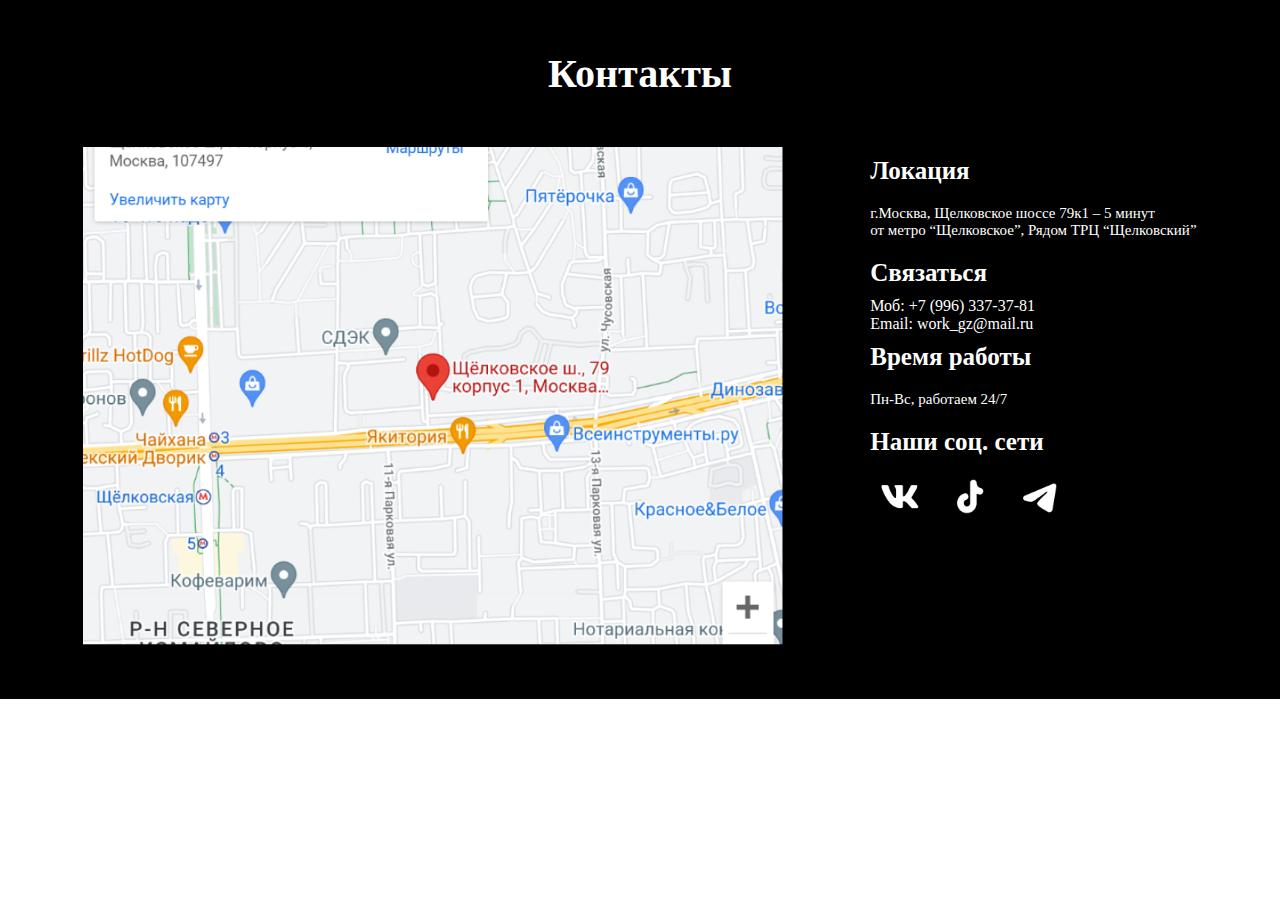
==== index.html @ 256059d8 "firs" ====
<!DOCTYPE html>
<html lang="en">
<head>
    <meta charset="UTF-8">
    <meta http-equiv="X-UA-Compatible" content="IE=edge">
    <meta name="viewport" content="width=device-width, initial-scale=1.0">
    <link rel="stylesheet" href="css/style.css">
    <link
        href="https://fonts.googleapis.com/css2?family=Cinzel+Decorative&family=El+Messiri&family=Kaushan+Script&family=Montserrat+Alternates:wght@200;400&family=Mulish&family=Philosopher&family=Playfair+Display:ital@0;1&family=Press+Start+2P&display=swap"
        rel="stylesheet">
    <title>Document</title>
</head>
<body>

    <main>
        <div id="kon" class="contacts">
            <div class="contact w-1200">
                <h2>Контакты</h2>
                <div class="cont_cont">
                    <div class="cont_img">
                        <img src="images/karta.png" alt="">
                    </div>
                    <div class="cont_text">
                        <h3>Локация</h3>
                        <p>г.Москва, Щелковское шоссе 79к1 – 5 минут <br> от метро “Щелковское”, Рядом ТРЦ “Щелковский”
                        </p>
                        <h3>Связаться</h3>
                        <a href="tel:+7 (996) 337-37-81" class="pointer">Моб: +7 (996) 337-37-81 </a> <br>
                        <a href="mailto:work_gz@mail.ru" class="pointer">Email: work_gz@mail.ru</a>
                        <h3>Время работы</h3>
                        <p>Пн-Вс, работаем 24/7</p>
                        <h3>Наши соц. сети</h3>
                        <div class="icons">
                            <img src="images/ion_logo-vk.png" alt="">
                            <img src="images/mingcute_tiktok-fill.png" alt="">
                            <img src="images/mingcute_telegram-fill.png" alt="">
                        </div>
                    </div>

                </div>
            </div>

        </div>
    </main>
    
</body>
</html>
---- css/style.css ----
* {
    padding: 0;
    margin: 0 auto;
    text-decoration: none;
    list-style: none;
    scroll-behavior: smooth;
}

.w-1200 {
    max-width: 1200px;
    margin: 0 auto;
}

.contacts {
    background-color: black;
    padding: 50px 0;
}

.contact h2 {
    font-size: 40px;
    color: white;
    font-family: 'Rubik Mono One';
    text-align: center;
    padding-bottom: 50px;
}

.cont_cont {
    display: flex;
    justify-content: space-around;
}

.cont_img img{
    width: 700px;
}

.cont_img img:hover {
    filter: drop-shadow(0 0 10px #FF008A);
    transition: .5s;
}

.cont_text h3 {
    font-size: 25px;
    color: white;
    font-family: 'Rubik Mono One';
    padding: 10px 0;
}

.cont_text p {
    font-size: 15px;
    color: white;
    padding: 10px 0;
}

.icons {
    width: 200px;
    display: flex;
    column-gap: 10px;
    justify-content: space-between;
    margin: 10px 0;
}

.icons img {
    width: 40px;
}

.icons img:hover {
    filter: drop-shadow(0 0 10px #FF008A);
    transition: .5s;
}

.pointer {
    cursor: pointer;
    color: white;
}

.pointer:hover {
    color: #FF008A;
    transition: .5s;
}
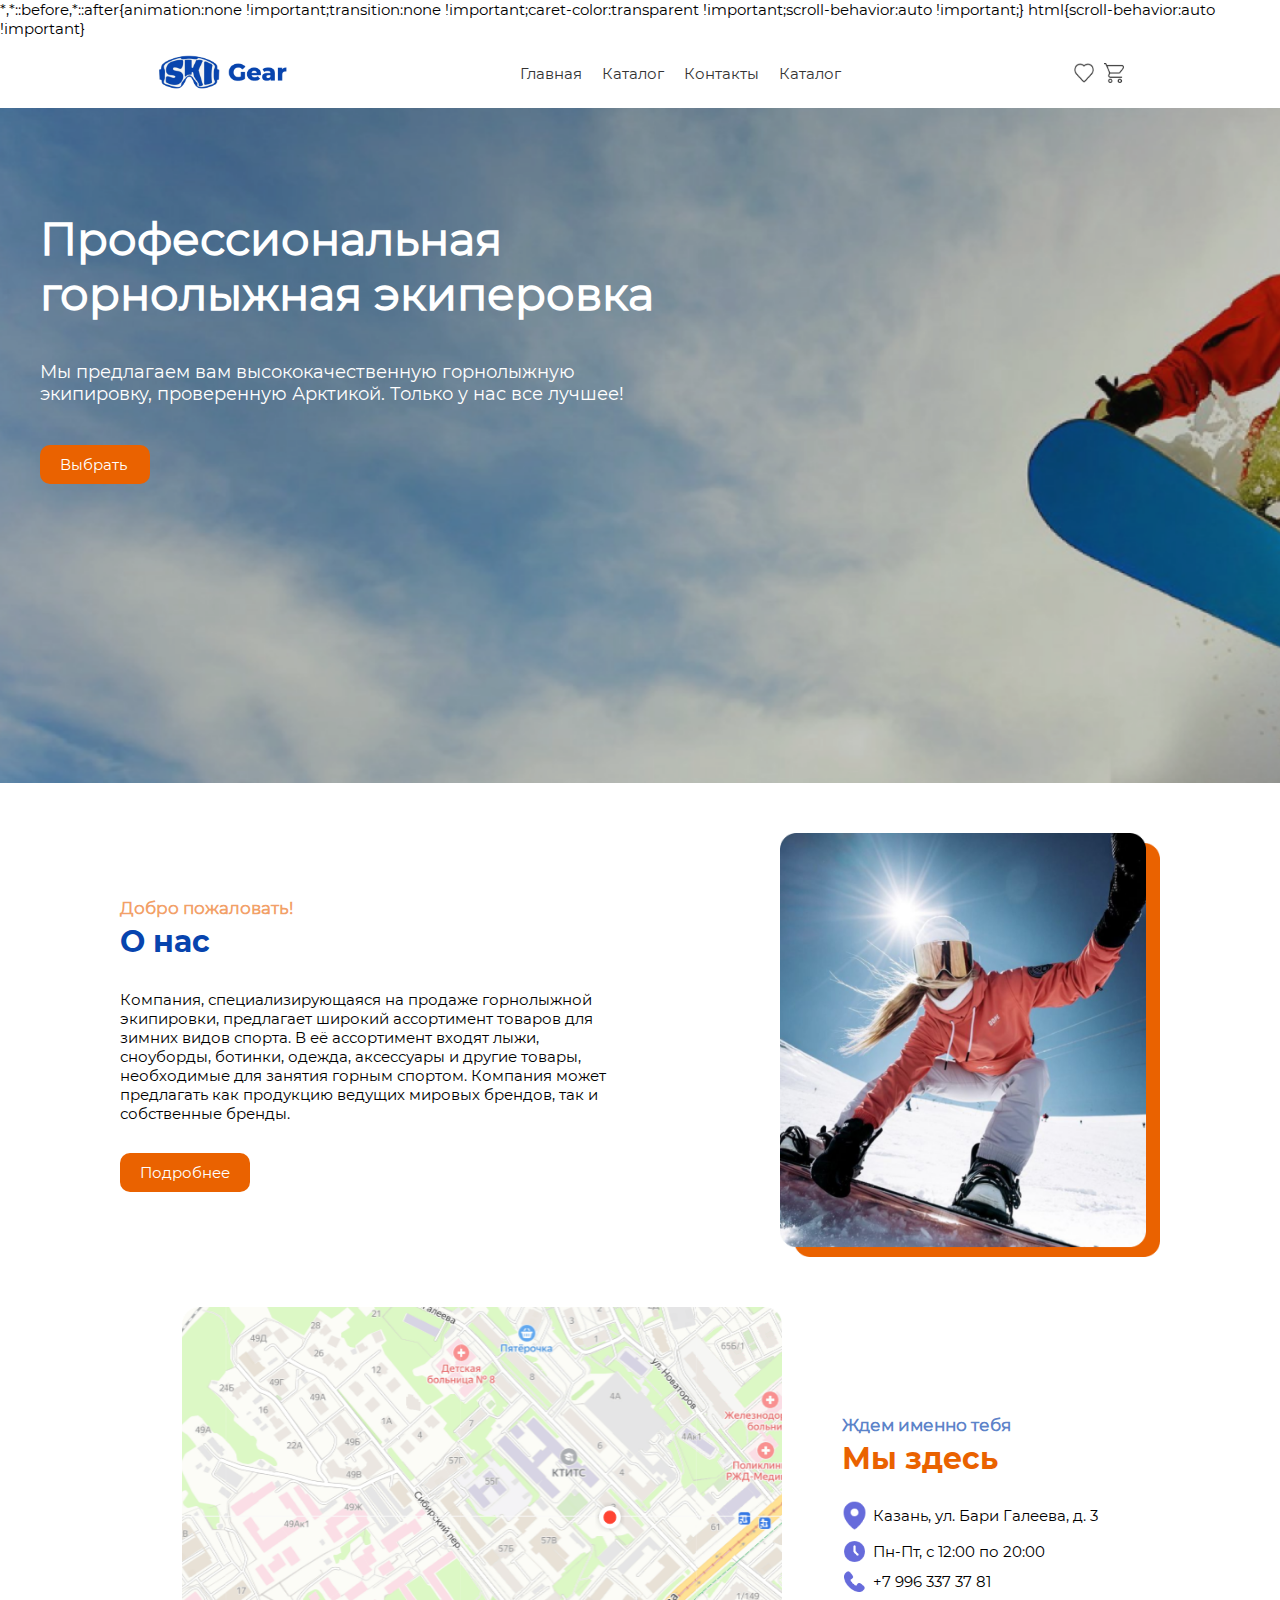
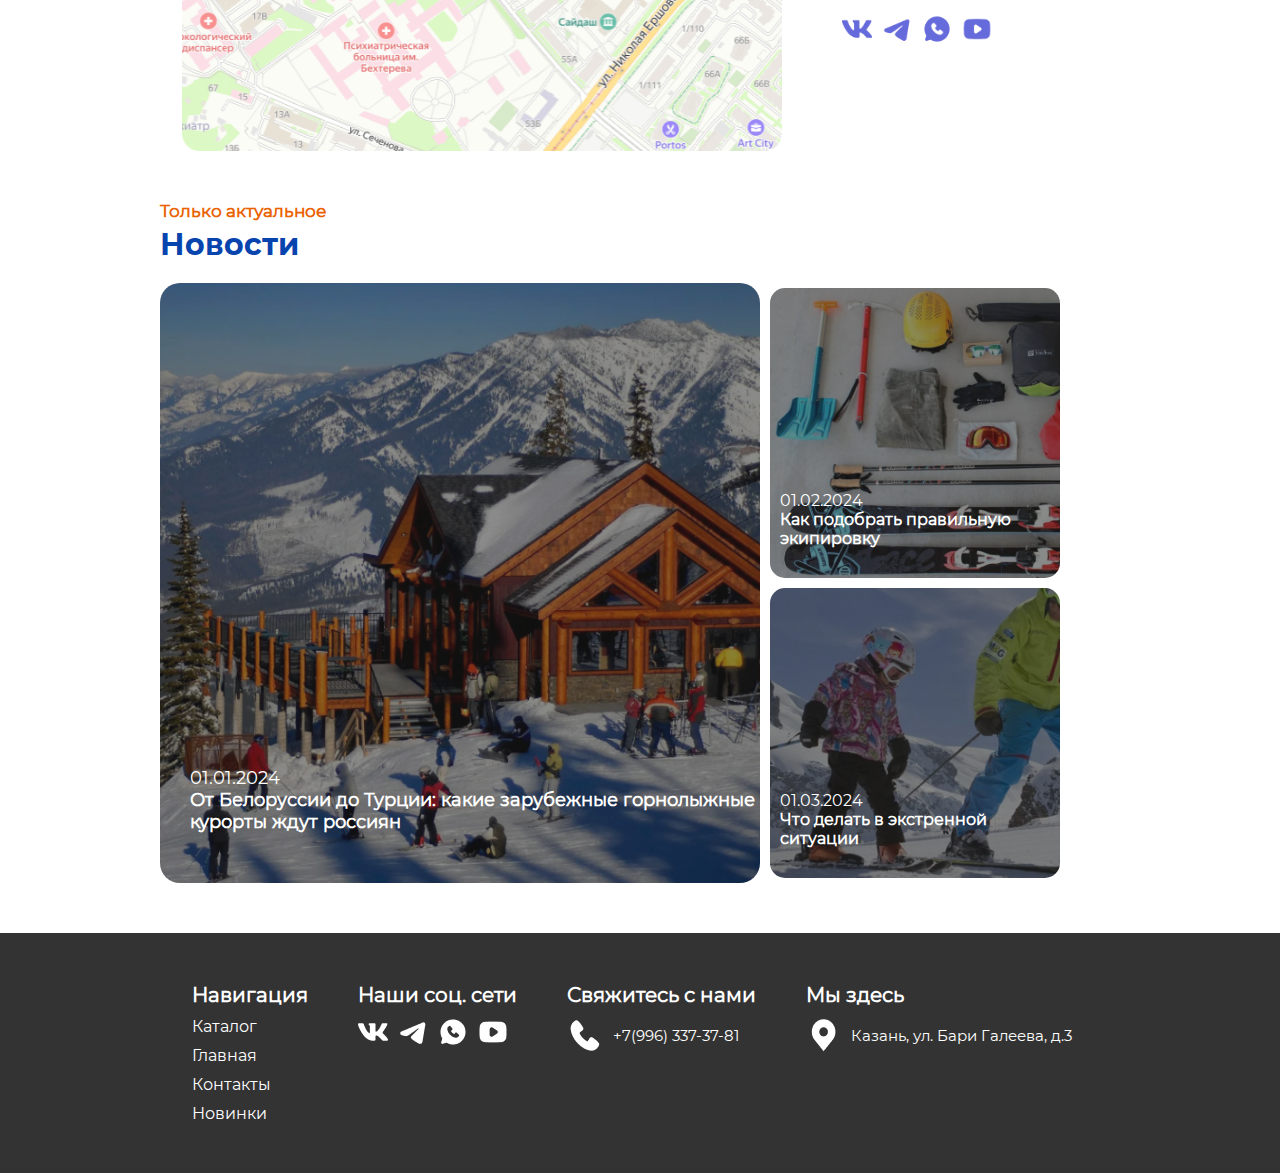
==== commit 98213f8c: "test commit" ====
--- a/index.html
+++ b/index.html
@@ -4,44 +4,179 @@
     <meta charset="UTF-8">
     <meta http-equiv="X-UA-Compatible" content="IE=edge">
     <meta name="viewport" content="width=device-width, initial-scale=1.0">
-    <link rel="stylesheet" href="css/style.css">
-    <link
-        href="https://fonts.googleapis.com/css2?family=Cinzel+Decorative&family=El+Messiri&family=Kaushan+Script&family=Montserrat+Alternates:wght@200;400&family=Mulish&family=Philosopher&family=Playfair+Display:ital@0;1&family=Press+Start+2P&display=swap"
-        rel="stylesheet">
-    <title>Document</title>
+    <link rel="stylesheet" href="assets/css/style.css">
+    <title></title>
 </head>
 <body>
+    <!-- шапка -->
+    <header class="w-1200">
+        <img class="logo" src="assets/img/logo.png" alt="">
 
-    <main>
-        <div id="kon" class="contacts">
-            <div class="contact w-1200">
-                <h2>Контакты</h2>
-                <div class="cont_cont">
-                    <div class="cont_img">
-                        <img src="images/karta.png" alt="">
-                    </div>
-                    <div class="cont_text">
-                        <h3>Локация</h3>
-                        <p>г.Москва, Щелковское шоссе 79к1 – 5 минут <br> от метро “Щелковское”, Рядом ТРЦ “Щелковский”
-                        </p>
-                        <h3>Связаться</h3>
-                        <a href="tel:+7 (996) 337-37-81" class="pointer">Моб: +7 (996) 337-37-81 </a> <br>
-                        <a href="mailto:work_gz@mail.ru" class="pointer">Email: work_gz@mail.ru</a>
-                        <h3>Время работы</h3>
-                        <p>Пн-Вс, работаем 24/7</p>
-                        <h3>Наши соц. сети</h3>
-                        <div class="icons">
-                            <img src="images/ion_logo-vk.png" alt="">
-                            <img src="images/mingcute_tiktok-fill.png" alt="">
-                            <img src="images/mingcute_telegram-fill.png" alt="">
-                        </div>
-                    </div>
+        <nav class="head-nav">
+            <a href="#">Главная</a>
+            <a href="katalog.html">Каталог</a>
+            <a href="#">Контакты</a>
+            <a href="#">Каталог</a>
+        </nav>
 
+        <div class="head-icon">
+            <a href=""><img src="assets/img/serdechko.png" alt=""></a>
+            <a href=""><img src="assets/img/korzina.png" alt=""></a>
+        </div>
+    </header>
+
+    <!-- баннер -->
+    <div class="banner">
+        <div class="banner-items w-1200">
+            <h1>Профессиональная <br> горнолыжная экиперовка</h1>
+
+            <p>Мы предлагаем вам высококачественную горнолыжную <br> экипировку, проверенную Арктикой. Только у нас все лучшее! </p>
+
+            <a href="katalog.html" class="btn">Выбрать</a>
+        </div>
+    </div>
+
+    <!-- о нас -->
+    <div class="about w-1200 pad-50">
+        <div class="about-txt">
+            <div class="title">
+                <h3>Добро пожаловать!</h3>
+                <h2>О нас</h2>
+            </div>
+
+            <p>Компания, специализирующаяся на продаже горнолыжной экипировки, 
+                предлагает широкий ассортимент товаров для зимних видов спорта. 
+                В её ассортимент входят лыжи, сноуборды, ботинки, одежда, аксессуары 
+                и другие товары, необходимые для занятия горным спортом. Компания может 
+                предлагать как продукцию ведущих мировых брендов, так и собственные бренды.
+            </p>
+
+            <a href="" class="btn">Подробнее</a>
+        </div>
+
+        <img src="assets/img/about.png" alt="">
+    </div>
+
+    <!-- контакты -->
+    <div class="adres w-1200">
+        <img src="assets/img/karta.png" class="karta" alt="">
+
+        <div class="adres-txt">
+            <div class="title">
+                <h3>Ждем именно тебя</h3>
+                <h2>Мы здесь</h2>
+            </div>
+
+            <div class="adres-items">
+                <div class="adres-item">
+                    <img src="assets/img/geo.png" alt="">
+                    <p>Казань, ул. Бари Галеева, д. 3</p>
+                </div>
+
+                <div class="adres-item">
+                    <img src="assets/img/chas.png" alt="">
+                    <p>Пн-Пт, с 12:00 по 20:00</p>
+                </div>
+
+                <div class="adres-item">
+                    <img src="assets/img/phone.png" alt="">
+                    <p>+7 996 337 37 81</p>
                 </div>
             </div>
 
+            <div class="adres-icon">
+                <a href=""><img src="assets/img/vk.png" alt=""></a>
+                <a href=""><img src="assets/img/telegram.png" alt=""></a>
+                <a href=""><img src="assets/img/whatsap.png" alt=""></a>
+                <a href=""><img src="assets/img/youtube.png" alt=""></a>
+            </div>
         </div>
-    </main>
-    
+    </div>
+
+    <!-- новости -->
+    <div class="news w-1200 pad-50">
+        <div class="title">
+            <h3>Только актуальное</h3>
+            <h2>Новости</h2>
+        </div>
+
+        <div class="news-items">
+            <div class="news-item1">
+                <div class="news-txt1">
+                    <p>01.01.2024</p>
+
+                    <h2>От Белоруссии до Турции: какие зарубежные горнолыжные курорты ждут россиян</h2>
+                </div>
+            </div>
+
+            <div class="news-item2">
+                <div class="news-item3">
+                    <div class="news-txt2">
+                        <p>01.02.2024</p>
+
+                        <h2>Как подобрать 
+                        правильную экипировку</h2>
+                    </div>
+                </div>
+
+                <div class="news-item4">
+                    <div class="news-txt3">
+                        <p>01.03.2024</p>
+
+                        <h2>Что делать в экстренной
+                        ситуации</h2>
+                    </div>
+                </div>
+            </div>
+        </div>
+
+    </div>
+
+    <!-- подвал -->
+    <footer>
+        <div class="footer-items w-1200 pad-50">
+            <div class="footer-item">
+                <h2>Навигация</h2>
+
+                <nav>
+                    <a href="">Каталог</a>
+                    <a href="">Главная</a>
+                    <a href="">Контакты</a>
+                    <a href="">Новинки</a>
+                </nav>
+            </div>
+
+            <div class="footer-item2">
+                <h2>Наши соц. сети</h2>
+
+                <div class="footer-seti">
+                    <a href=""><img src="assets/img/vk1.png" alt=""></a>
+                    <a href=""><img src="assets/img/telegram1.png" alt=""></a>
+                    <a href=""><img src="assets/img/whatsap1.png" alt=""></a>
+                    <a href=""><img src="assets/img/youtube1.png" alt=""></a>
+                </div>
+            </div>
+
+            <div class="footer-item3">
+                <h2>Свяжитесь с нами</h2>
+
+                <div class="footer-phone">
+                    <a href=""><img src="assets/img/ph.png" alt=""></a>
+
+                    <a href="tel:+79963373781">+7(996) 337-37-81</a>
+                </div>
+            </div>
+
+            <div class="footer-item4">
+                <h2>Мы здесь</h2>
+
+                <div class="footer-geo">
+                    <a href=""><img src="assets/img/ge.png" alt=""></a>
+
+                    <p>Казань, ул. Бари Галеева, д.3</p>
+                </div>
+            </div>
+        </div>
+    </footer>
 </body>
 </html>--- a/assets/css/style.css
+++ b/assets/css/style.css
@@ -0,0 +1,1061 @@
+/* Общее */
+* {
+    padding: 0;
+    margin: 0;
+    list-style: none;
+    display: block;
+    font-size: 15px;
+    font-family: "Montserrat-Regular";
+    transition: .5s;
+    text-decoration: none;
+}
+
+/* Подключение шрифта */
+@font-face {
+    font-family: "Montserrat-Regular";
+    src: url(../fonts/Montserrat-Regular.ttf);
+}
+
+@font-face {
+    font-family: "Montserrat-Bold";
+    src: url(../fonts/Montserrat-Bold.ttf);
+    font-weight: 800;
+}
+
+/* Ограничение контента */
+.w-1200 {
+    max-width: 1200px;
+    margin: 0 auto;
+}
+
+/* Кнопка */
+.btn {
+    background-color: #EA6200;
+    border-radius: 10px;
+    color: white;
+    width: 70px;
+    padding: 10px 20px;
+}
+
+.btn:hover {
+    background-color: #ba4e01;
+}
+
+/* Отступ блоков */
+.pad-50 {
+    padding: 50px 0;
+}
+
+/* Шапка сайта */
+header {
+    display: flex;
+    justify-content: space-around;
+    align-items: center;
+    padding: 15px;
+}
+
+.logo {
+    width: 130px;
+}
+
+.head-nav {
+    display: flex;
+    gap: 20px;
+    align-items: center;
+}
+
+.head-nav a {
+    color: #333;
+}
+
+.head-nav a:hover {
+    transform: scale(1.1);
+    color: #0744AE;
+}
+
+.head-icon {
+    display: flex;
+    gap: 10px;
+    align-items: center;
+}
+
+.head-icon img {
+    width: 20px;
+    height: 20px;
+}
+
+.head-icon img:hover {
+    transform: scale(1.1);
+}
+
+/* Баннер */
+.banner {
+    background: url(../img/banner.png);
+    width: 100%;
+    height: 75vh;
+    background-size: cover;
+}
+
+.banner-items {
+    display: flex;
+    flex-direction: column;
+    gap: 40px;
+    padding-top: 8%;
+}
+
+.banner-items h1 {
+    color: white;
+    font-size: 45px;
+}
+
+.banner-items p {
+    color: white;
+    font-size: 18px;
+    font-weight: 500;
+}
+
+/* О нас */
+.title {
+    display: flex;
+    flex-direction: column;
+    gap: 5px;
+}
+
+.about {
+    display: flex;
+    align-items: center;
+    justify-content: space-around;
+}
+
+.about img {
+    width: 380px;
+}
+
+.about-txt {
+    display: flex;
+    flex-direction: column;
+    gap: 30px;
+    width: 500px;
+}
+
+.about-txt .title h3 {
+    color: #ea62009c;
+    font-size: 17px;
+}
+
+.about-txt .title h2 {
+    color: #0744AE;
+    font-size: 30px;
+    font-family: "Montserrat-Bold";
+    font-weight: 800;
+}
+
+.about-txt .btn {
+    width: 90px;
+}
+
+/* Адрес */
+.adres {
+    display: flex;
+    align-items: center;
+    justify-content: center;
+    gap: 60px;
+}
+
+.adres img {
+    width: 600px;
+}
+
+.adres-txt {
+    display: flex;
+    flex-direction: column;
+    gap: 20px;
+}
+
+.adres-txt .title h3 {
+    color: #0744aeae;
+    font-size: 17px;
+}
+
+.adres-txt .title h2 {
+    color: #EA6200;
+    font-size: 30px;
+    font-family: "Montserrat-Bold";
+    font-weight: 800;
+}
+
+.adres-items {
+    display: flex;
+    flex-direction: column;
+    gap: 5px;
+}
+
+.adres-item {
+    display: flex;
+    align-items: center;
+    gap: 6px;
+}
+
+.adres-item img {
+    width: 25px;
+}
+
+.adres-icon {
+    display: flex;
+    gap: 10px;
+}
+
+.adres-icon img {
+    width: 30px;
+}
+
+.adres-icon img:hover {
+    transform: scale(1.1);
+}
+
+/* новости */
+.news .title {
+    margin-left: 10%;
+}
+
+.news .title h3 {
+    color: #EA6200;
+    font-size: 17px;
+}
+
+.news .title h2 {
+    color: #0744AE;
+    font-size: 30px;
+    font-family: "Montserrat-Bold";
+    font-weight: 800;
+}
+
+.news-items {
+    display: flex;
+    align-items: center;
+    gap: 10px;
+    margin-top: 20px;
+    margin-left: 10%;
+}
+
+.news-item2 {
+    display: flex;
+    flex-direction: column;
+    gap: 10px;
+}
+
+.news-item1 {
+    width: 600px;
+    height: 600px;
+    background: url(../img/new1.png);
+    background-size: cover;
+    border-radius: 20px;
+    position: relative;
+}
+
+.news-txt1 {
+    position: absolute;
+    bottom: 50px;
+    left: 30px;
+}
+
+.news-txt1 p, .news-txt1 h2 {
+    color: white;
+    font-size: 18px;
+}
+
+.news-item3 {
+    width: 290px;
+    height: 290px;
+    background: url(../img/new2.png);
+    background-size: cover;
+    position: relative;
+    border-radius: 15px;
+}
+
+.news-txt2 {
+    position: absolute;
+    bottom: 30px;
+    left: 10px;
+}
+
+.news-txt2 p, .news-txt2 h2 {
+    color: white;
+    font-size: 16px;
+}
+
+.news-item4 {
+    width: 290px;
+    height: 290px;
+    background: url(../img/new3.png);
+    background-size: cover;
+    position: relative;
+    border-radius: 15px;
+}
+
+.news-txt3 {
+    position: absolute;
+    bottom: 30px;
+    left: 10px;
+}
+
+.news-txt3 p, .news-txt3 h2 {
+    color: white;
+    font-size: 16px;
+}
+
+/* подвал */
+footer {
+    background-color: #333;
+    padding-left: 15%;
+}
+
+.footer-items {
+    display: flex;
+    gap: 50px;
+}
+
+.footer-item h2 {
+    color: white;
+    font-size: 20px;
+}
+
+.footer-item nav a {
+    color: white;
+    font-size: 16px;
+    margin-top: 10px;
+}
+
+.footer-item2 h2 {
+    color: white;
+    font-size: 20px;
+}
+
+.footer-seti {
+    display: flex;
+    align-items: center;
+    gap: 10px;
+    margin-top: 10px;
+}
+
+.footer-item3 h2 {
+    color: white;
+    font-size: 20px;
+}
+
+.footer-phone {
+    display: flex;
+    align-items: center;
+    gap: 10px;
+    margin-top: 10px;
+}
+
+.footer-phone a {
+    color: white;
+}
+
+.footer-item4 h2 {
+    color: white;
+    font-size: 20px;
+}
+
+.footer-geo {
+    display: flex;
+    align-items: center;
+    gap: 10px;
+    margin-top: 10px;
+}
+
+.footer-geo p {
+    color: white;
+}
+
+/* Страница каталога */
+/* Сортировка */
+.sortirovka {
+    display: flex;
+    align-items: center;
+    justify-content: space-between;
+}
+
+.sort-items {
+    display: flex;
+    align-items: center;
+    gap: 15px;
+}
+
+.sort-items p b {
+    font-size: 20px;
+}
+
+select {
+    background: #33333370;
+    border: none;
+    padding: 6px;
+    border-radius: 10px;
+    width: 180px;
+}
+
+.search {
+    display: flex;
+    align-items: center;
+}
+
+.search input {
+    background: #33333370;
+    padding: 6px;
+    border-radius: 10px 0 0 10px;
+    height: 35px;
+}
+
+.search img {
+    padding: 6px;
+    width: 25px;
+    height: 24px;
+    border-radius: 0 10px 10px 0;
+    background: #33333370;
+}
+
+/* Каталог */
+.catalog-items {
+    margin-top: 30px;
+    margin-bottom: 30px;
+    display: flex;
+    align-items: center;
+    justify-content: space-around;
+    flex-wrap: wrap;
+}
+
+.catalog-items a {
+    color: black;
+}
+
+.catalog-item {
+    width: 360px;
+    display: flex;
+    flex-direction: column;
+    gap: 7px;
+    margin-bottom: 50px;
+}
+
+.hit {
+    display: flex;
+    justify-content: space-between;
+}
+
+.hit p {
+    padding-top: 5px;
+    padding-left: 10px;
+    border-radius: 25px 0 25px 0;
+    background: #0744AE;
+    width: 47px;
+    color: white;
+    font-weight: bold;
+    height: 30px;
+}
+
+.hit img {
+    width: 20px;
+    height: 20px;
+    margin: 10px;
+}
+
+.hit-net {
+    margin-left: 270px;
+}
+
+.hit-net img {
+    width: 20px;
+    height: 20px;
+    margin: 10px;
+}
+
+.hit-net img:hover {
+    transform: scale(1.1);
+}
+
+.catalog-item .btn {
+    color: white;
+    background: #0744AE;
+    width: 130px;
+}
+
+.catalog-item .btn:hover {
+    background: #25163b;
+}
+
+.catalog-img-1 {
+    width: 300px;
+    height: 185px;
+    background: url(../img/k7.png);
+    background-size: cover;
+}
+
+.catalog-img-2 {
+    width: 300px;
+    height: 185px;
+    background: url(../img/k2.png);
+    background-size: cover;
+}
+
+.catalog-img-3 {
+    width: 315px;
+    height: 185px;
+    background: url(../img/k6.png);
+    background-size: cover;
+}
+
+.catalog-img-4 {
+    width: 315px;
+    height: 185px;
+    background: url(../img/k1.png);
+    background-size: cover;
+}
+
+.catalog-img-5 {
+    width: 315px;
+    height: 185px;
+    background: url(../img/k12.png);
+    background-size: cover;
+}
+
+.catalog-img-6 {
+    width: 315px;
+    height: 185px;
+    background: url(../img/k11.png);
+    background-size: cover;
+}
+
+.catalog-img-7 {
+    width: 315px;
+    height: 185px;
+    background: url(../img/k10.png);
+    background-size: cover;
+}
+
+.pagination {
+    display: flex;
+    align-items: center;
+    gap: 10px;
+    margin-left: 38%;
+    margin-bottom: 50px;
+}
+
+.pagination a {
+    color: #333333;
+}
+
+.pagination a:hover {
+    transform: scale(1.1);
+}
+
+.pag-1 {
+    transform: rotate(90deg);
+}
+
+.pag-2 {
+    transform: rotate(270deg);
+}
+
+/* Карточка товара */
+/* Товар */
+.tovar {
+    display: flex;
+    gap: 150px;
+}
+
+.tovar img {
+    width: 500px;
+    height: 380px;
+}
+
+.tovar-items {
+    display: flex;
+    flex-direction: column;
+    gap: 15px;
+}
+
+.tovar-item {
+    display: flex;
+    align-items: center;
+    gap: 20px;
+}
+
+.tovar h2 {
+    font-size: 20px;
+}
+
+.tovar-item p {
+    font-size: 24px;
+    color: #333333;
+}
+
+.razmer {
+    padding: 7px 20px;
+    border-radius: 20px;
+    background: #33333343;
+}
+
+.razmer:hover {
+    background: #3333337a;
+}
+
+.btn-tovar {
+    background: #0744AE;
+    color: white;
+    font-size: bold;
+    border-radius: 10px;
+    padding: 20px 140px;
+    margin-top: 10px;
+}
+
+.btn-tovar:hover {
+    background: #25163b;
+}
+
+ul {
+    margin-left: 20px;
+    margin-bottom: 40px;
+}
+
+/* Корзина */
+.h2-tovar {
+    margin-top: 20px;
+}
+
+.korzina {
+    display: flex;
+    gap: 150px;
+}
+
+.korzina-items {
+    display: flex;
+    flex-direction: column;
+    gap: 20px;
+}
+
+.korzina img {
+    width: 500px;
+    height: 320px;
+}
+
+.korzina-item {
+    display: flex;
+    align-items: center;
+    justify-content: space-between;
+}
+
+.korz-btn {
+    padding: 10px 15px;
+    color: white;
+    border-radius: 10px;
+    background: #0744AE;
+    width: 160px;
+    margin-top: 120px;
+    margin-left: 300px;
+}
+
+.korz-btn:hover {
+    background: #25163b;
+}
+
+.zakaz {
+    display: flex;
+    align-items: center;
+    gap: 20px;
+    margin-left: 900px;
+}
+
+.zakaz-btn {
+    padding: 10px 15px;
+    color: white;
+    border-radius: 10px;
+    background: #0744AE;
+}
+
+.zakaz-btn:hover {
+    background: #25163b;
+}
+
+@media screen and (max-width:380px) {
+
+    h2 {
+        font-size: 14px;
+    }
+
+    p {
+        font-size: 12px;
+    }
+
+    
+    /* шапка */
+    header {
+        height: 40px;
+        padding: 20px;
+        display: flex;
+        justify-content: space-between;
+    }
+
+    header img {
+        width: 80px;
+    }
+
+    .head-nav {
+        display: none;
+    }
+
+    header .head-icon img {
+        width: 18px;
+        height: 18px;
+    }
+
+    /* баннер */
+    .banner {
+        width: 380px;
+        height: 80vh;
+    }
+
+    .banner-items {
+        padding: 30px;
+        display: flex;
+        justify-content: left;
+        gap: 20px;
+        align-items: center;
+    }
+
+    .banner-items h1 {
+        font-size: 30px;
+    }
+
+    /* популярное */
+    
+    .hit {
+        display: flex;
+        justify-content: space-between;
+    }
+    
+    .hit p {
+        padding-top: 5px;
+        padding-left: 10px;
+        border-radius: 15px 0 15px 0;
+        font-size: 12px;
+        background: #0744AE;
+        width: 37px;
+        color: white;
+        font-weight: bold;
+        height: 25px;
+    }
+    
+    .hit img {
+        width: 16px;
+        height: 16px;
+        margin: 8px;
+    }
+
+    /* о нас */
+    .about {
+        display: flex;
+        flex-wrap: wrap;
+    }
+
+    .about img {
+        width: 300px;
+    }
+
+    .about-txt {
+        padding: 30px;
+    }
+
+    /* Контакты */
+    .adres {
+        display: flex;
+        flex-wrap: wrap;
+    }
+
+    .adres .karta {
+        width: 350px;
+    }
+
+    /* Новости */
+    .news-items {
+        display: flex;
+        flex-wrap: wrap;
+    }
+
+    .news-item1 {
+        width: 290px;
+        height: 290px;
+    }
+
+
+    /* Подвал сайта */
+    .footer-items {
+        display: flex;
+        flex-wrap: wrap;
+    }
+
+    /* страница каталог/хлебные крошки */
+    .kroshki {
+        padding: 10px;
+    }
+
+    /* сортировка */
+    .sortirovka {
+        flex-wrap: wrap;
+        row-gap: 10px;
+        justify-content: right;
+    }
+
+    .sort-items p b {
+        font-size: 12px;
+    }
+
+    .sort-items select {
+        font-size: 12px;
+        width: 120px;
+    }
+
+    .search input {
+        width: 92px;
+        height: 27px;
+    }
+
+    .search img {
+        width: 17px;
+        height: 17px;
+    }
+
+    /* каталог */
+    .catalog {
+        padding: 0;
+    }
+
+    .catalog-items {
+        margin-top: 15px;
+        margin-bottom: 15px;
+        display: flex;
+        align-items: center;
+        justify-content: space-around;
+        flex-wrap: wrap;
+    }
+
+    .catalog-items a p {
+        color: #333333;
+    }
+
+    .catalog-items .hit p {
+        color: white;
+    }
+    
+    .catalog-item {
+        width: 180px;
+        display: flex;
+        flex-direction: column;
+        gap: 7px;
+        margin-bottom: 50px;
+    }
+    
+    .hit-net {
+        margin-left: 145px;
+    }
+    
+    .hit-net img {
+        width: 17px;
+        height: 17px;
+        margin: 10px;
+    }
+    
+    
+    .catalog-item .btn {
+        color: white;
+        background: #0744AE;
+        width: 100px;
+        font-size: 12px;
+    }
+    
+    
+    .catalog-img-1 {
+        width: 180px;
+        height: 115px;
+        border-radius: 15px;
+        
+        background-size: cover;
+    }
+    
+    .catalog-img-2 {
+        width: 180px;
+        height: 115px;
+        border-radius: 15px;
+        
+        background-size: cover;
+    }
+    
+    .catalog-img-3 {
+        width: 180px;
+        height: 115px;
+        border-radius: 15px;
+        
+        background-size: cover;
+    }
+    
+    .catalog-img-4 {
+        width: 180px;
+        height: 115px;
+        border-radius: 15px;
+ 
+        background-size: cover;
+    }
+    
+    .catalog-img-5 {
+        width: 180px;
+        height: 115px;
+        border-radius: 15px;
+      
+        background-size: cover;
+    }
+    
+    .catalog-img-6 {
+        width: 180px;
+        height: 115px;
+        border-radius: 15px;
+     
+        background-size: cover;
+    }
+    
+    .catalog-img-7 {
+        width: 180px;
+        height: 115px;
+        border-radius: 15px;
+ 
+        background-size: cover;
+    }
+    
+    .pagination {
+        display: flex;
+        align-items: center;
+        gap: 10px;
+        margin-left: 28%;
+        margin-bottom: 15px;
+    }
+
+    /* товар */
+    .tovar {
+        display: flex;
+        gap: 10px;
+        flex-wrap: wrap;
+    }
+    
+    .tovar img {
+        width: 400px;
+        height: 200px;
+    }
+    
+    .tovar-items {
+        display: flex;
+        flex-direction: column;
+        gap: 10px;
+        padding: 10px;
+    }
+    
+    .tovar-item {
+        display: flex;
+        align-items: center;
+        gap: 10px;
+    }
+    
+    .tovar h2 {
+        font-size: 14px;
+    }
+    
+    .tovar-item p {
+        font-size: 12px;
+        color: #333333;
+    }
+    
+    .razmer {
+        padding: 7px 20px;
+        border-radius: 20px;
+        background: #33333343;
+    }
+    
+    .btn-tovar {
+        background: #0744AE;
+        color: white;
+        font-size: bold;
+        font-size: 14px;
+        border-radius: 10px;
+        padding: 20px 140px;
+        margin-top: 10px;
+    }
+    
+    ul {
+        margin-left: 20px;
+        margin-bottom: 40px;
+    }
+
+    ul li {
+        font-size: 12px;
+    }
+
+    /* корзина */
+    .h2-tovar {
+        margin-top: 20px;
+        padding-left: 10px;
+    }
+    
+    .korzina {
+        display: flex;
+        gap: 20px;
+        padding: 10px;
+        flex-wrap: wrap;
+        margin: 0;
+    }
+    
+    .korzina-items {
+        display: flex;
+        flex-direction: column;
+        gap: 5px;
+    }
+    
+    .korzina img {
+        width: 380px;
+        height: 200px;
+    }
+    
+    .korzina-item {
+        display: flex;
+        align-items: center;
+        width: 380px;
+    }
+
+    .korzina-item p b {
+        font-size: 12px;
+        margin-right: 25px;
+    }
+    
+    .korz-btn {
+        padding: 10px 15px;
+        color: white;
+        border-radius: 10px;
+        background: #0744AE;
+        width: 120px;
+        margin-top: 20px;
+        margin-left: 227px;
+        font-size: 12px;
+    }
+    
+    .zakaz {
+        display: flex;
+        gap: 10px;
+        margin-left: 80px;
+    }
+    
+    .zakaz-btn {
+        padding: 10px 15px;
+        color: white;
+        border-radius: 10px;
+        background: #0744AE;
+        font-size: 12px;
+    }
+    
+}